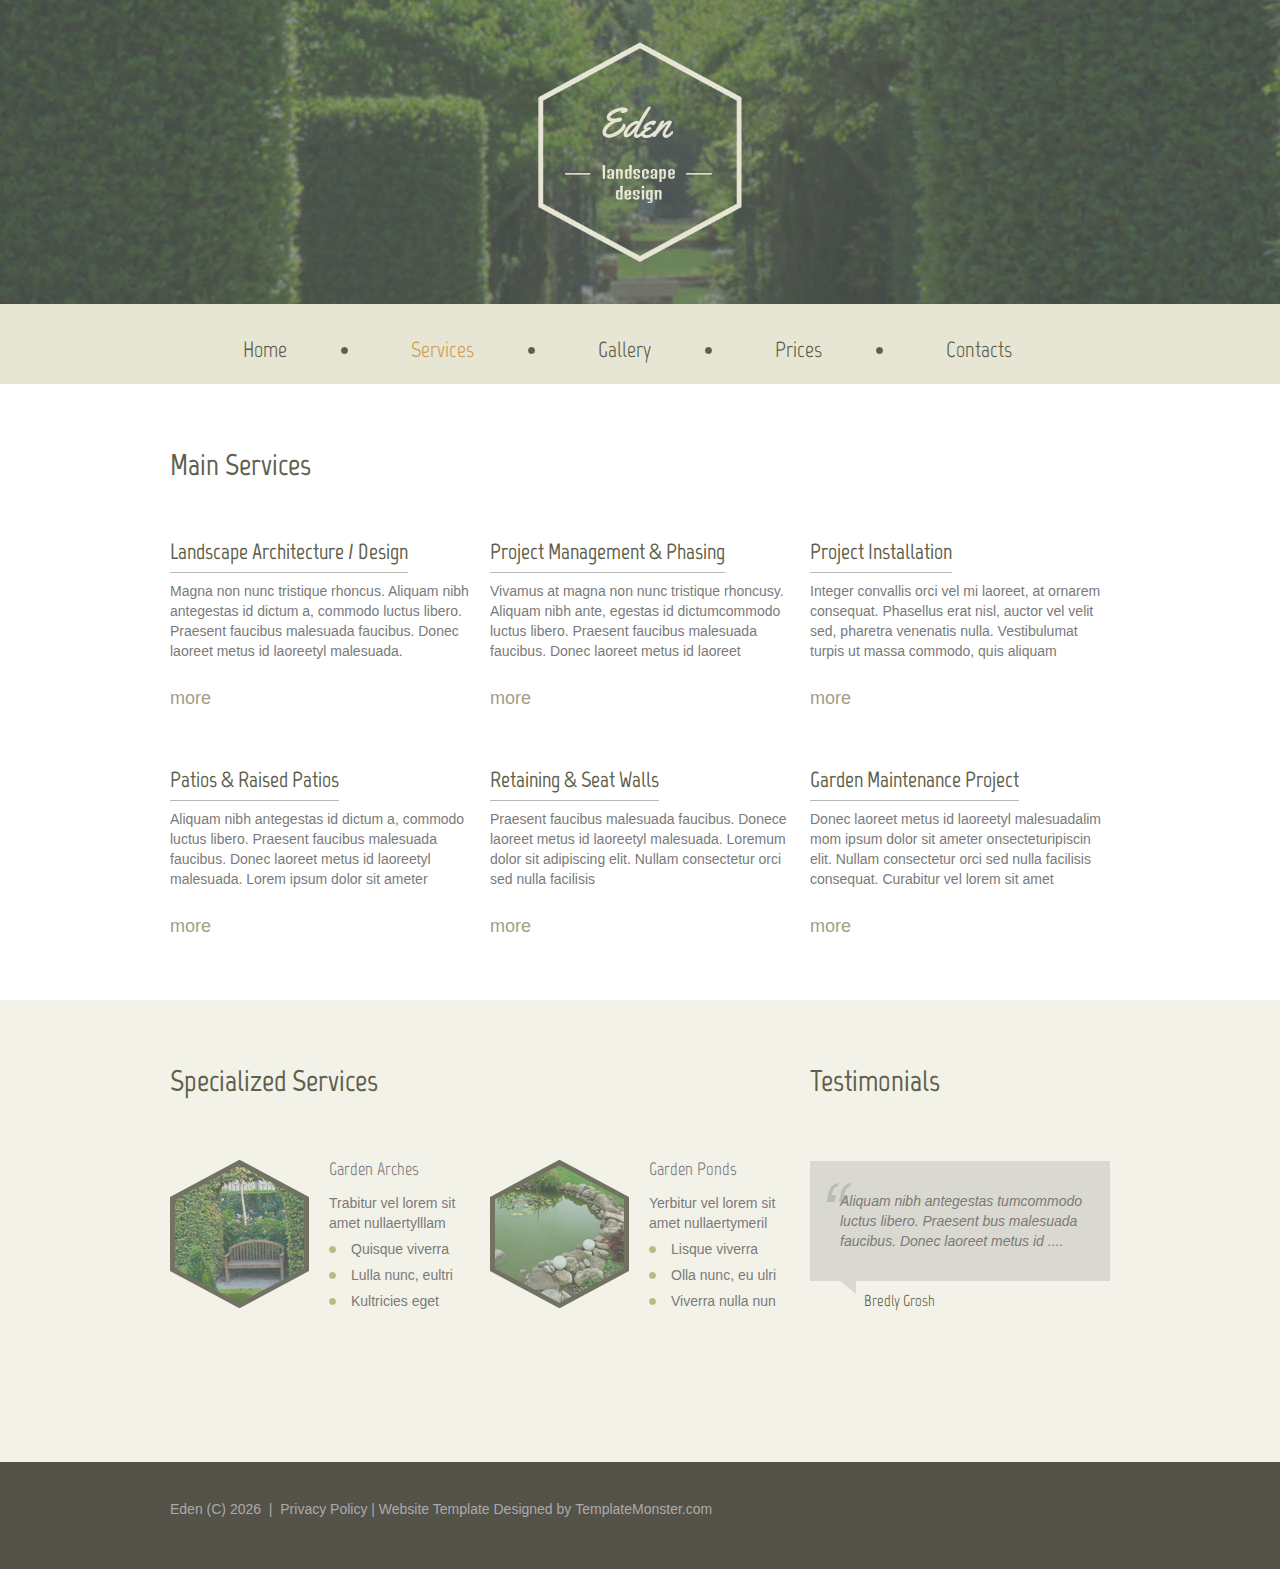
==== eden/site/index-1.html @ 809e6ca6 "perees" ====
<!DOCTYPE html>
<html lang="en">
	<head>
		<title>Services</title>
		<meta charset="utf-8">
		<meta name="format-detection" content="telephone=no" />
		<link rel="icon" href="images/favicon.ico">
		<link rel="shortcut icon" href="images/favicon.ico" />
		<link rel="stylesheet" href="css/style.css">
		<script src="js/jquery.js"></script>
		<script src="js/jquery-migrate-1.1.1.js"></script>
		<script src="js/script.js"></script>
		<script src="js/jquery.ui.totop.js"></script>
		<script src="js/superfish.js"></script>
		<script src="js/jquery.equalheights.js"></script>
		<script src="js/jquery.mobilemenu.js"></script>
		<script src="js/jquery.easing.1.3.js"></script>
		<script>
		$(document).ready(function(){
			$().UItoTop({ easingType: 'easeOutQuart' });
		})
		</script>
		<!--[if lt IE 8]>
		<div style=' clear: both; text-align:center; position: relative;'>
			<a href="http://windows.microsoft.com/en-US/internet-explorer/products/ie/home?ocid=ie6_countdown_bannercode">
				<img src="http://storage.ie6countdown.com/assets/100/images/banners/warning_bar_0000_us.jpg" border="0" height="42" width="820" alt="You are using an outdated browser. For a faster, safer browsing experience, upgrade for free today." />
			</a>
		</div>
		<![endif]-->
		<!--[if lt IE 9]>
			<script src="js/html5shiv.js"></script>
			<link rel="stylesheet" media="screen" href="css/ie.css">
		<![endif]-->
	</head>
	<body id="top">
<!--==============================header=================================-->
		<header>
			<div class="container_12">
				<div class="grid_12">
					<h1>
						<a href="index.html">
							<img src="images/logo.png" alt="Your Happy Family">
						</a>
					</h1>
				</div>
			</div>
			<div class="clear"></div>
			<div class="menu_block ">
				<div class="container_12">
					<div class="grid_12">
						<nav class="horizontal-nav full-width horizontalNav-notprocessed">
							<ul class="sf-menu">
								<li><a href="index.html">Home</a></li>
								<li class="current"><a href="index-1.html">Services</a></li>
								<li><a href="index-2.html">Gallery</a></li>
								<li><a href="index-3.html">Prices</a></li>
								<li><a href="index-4.html">Contacts</a></li>
							</ul>
						</nav>
						<div class="clear"></div>
					</div>
					<div class="clear"></div>
				</div>
			</div>
		</header>
<!--==============================Content=================================-->
		<div class="content"><div class="ic">More Website Templates @ TemplateMonster.com - January 27, 2014!</div>
			<div class="container_12">
				<div class="grid_12">
					<h2>Main Services</h2>
				</div>
				<div class="grid_4">
					<div class="text1"><a href="#">Landscape Architecture / Design</a></div>
					<br>Magna non nunc tristique rhoncus. Aliquam nibh antegestas id dictum a, commodo luctus libero. Praesent faucibus malesuada faucibus. Donec laoreet metus id laoreetyl malesuada.
					<br>
					<a href="#" class="btn">more</a>
				</div>
				<div class="grid_4">
					<div class="text1"><a href="#">Project Management &amp; Phasing</a></div>
					<br>Vivamus at magna non nunc tristique rhoncusy. Aliquam nibh ante, egestas id dictumcommodo luctus libero. Praesent faucibus malesuada faucibus. Donec laoreet metus id laoreet
					<br>
					<a href="#" class="btn">more</a>
				</div>
				<div class="grid_4">
					<div class="text1"><a href="#">Project Installation</a></div>
					<br>Integer convallis orci vel mi laoreet, at ornarem consequat. Phasellus erat nisl, auctor vel velit sed, pharetra venenatis nulla. Vestibulumat turpis ut massa commodo, quis aliquam
					<br>
					<a href="#" class="btn">more</a>
				</div>
				<div class="clear cl1"></div>
				<div class="grid_4">
					<div class="text1"><a href="#">Patios &amp; Raised Patios</a></div>
					<br>Aliquam nibh antegestas id dictum a, commodo luctus libero. Praesent faucibus malesuada faucibus. Donec laoreet metus id laoreetyl malesuada. Lorem ipsum dolor sit ameter
					<br>
					<a href="#" class="btn">more</a>
				</div>
				<div class="grid_4">
					<div class="text1"><a href="#">Retaining &amp; Seat Walls</a></div>
					<br>Praesent faucibus malesuada faucibus. Donece laoreet metus id laoreetyl malesuada. Loremum dolor sit  adipiscing elit. Nullam consectetur orci sed nulla facilisis
					<br>
					<a href="#" class="btn">more</a>
				</div>
				<div class="grid_4">
					<div class="text1"><a href="#">Garden Maintenance Project</a></div>
					<br>Donec laoreet metus id laoreetyl malesuadalim mom ipsum dolor sit ameter onsecteturipiscin elit. Nullam consectetur orci sed nulla facilisis consequat. Curabitur vel lorem sit amet
					<br>
					<a href="#" class="btn">more</a>
				</div>
			</div>
		</div>
		<div class="bottom_block">
			<div class="container_12">
				<div class="grid_8">
					<h2>Specialized Services</h2>
					<div class="grid_4 alpha">
						<div class="block2">
							<div class="img_block ib1 fleft">
								<img src="images/page2_img1.jpg" alt="" class="img_inner">
								<span class="l"></span>
								<span class="ll"></span>
								<span class="r"></span>
								<span class="rr"></span>
								<span class="lb"></span>
								<span class="llb"></span>
								<span class="rb"></span>
								<span class="rrb"></span>
							</div>
							<div class="extra_wrapper">
								<div class="title">Garden Arches</div>
								Trabitur vel lorem sit amet nullaertylllam
								<ul class="list">
									<li><a href="#">Quisque viverra </a></li>
									<li><a href="#">Lulla nunc, eultri</a></li>
									<li><a href="#">Kultricies eget</a></li>
								</ul>
							</div>
						</div>
					</div>
					<div class="grid_4 omega">
						<div class="block2">
							<div class="img_block ib1 fleft">
								<img src="images/page2_img2.jpg" alt="" class="img_inner">
								<span class="l"></span>
								<span class="ll"></span>
								<span class="r"></span>
								<span class="rr"></span>
								<span class="lb"></span>
								<span class="llb"></span>
								<span class="rb"></span>
								<span class="rrb"></span>
							</div>
							<div class="extra_wrapper">
								<div class="title">Garden Ponds</div>
								Yerbitur vel lorem sit amet nullaertymeril
								<ul class="list">
									<li><a href="#">Lisque viverra </a></li>
									<li><a href="#">Olla nunc, eu ulri</a></li>
									<li><a href="#">Viverra nulla nun</a></li>
								</ul>
							</div>
						</div>
					</div>
				</div>
				<div class="grid_4">
					<h2>Testimonials</h2>
					<blockquote class="bq1">
						<p>Aliquam nibh antegestas tumcommodo luctus libero. Praesent bus malesuada faucibus. Donec laoreet metus id ....</p>
						<div class="bq_bot">Bredly Grosh</div>
					</blockquote>
				</div>
			</div>
		</div>
<!--==============================footer=================================-->
		<footer>
			<div class="container_12">
				<div class="grid_12 ">
					<div class="copy">
						Eden (C) <span id="copyright-year"></span> &nbsp;|&nbsp; <a href="#">Privacy Policy</a> | Website Template Designed by <a href="http://www.templatemonster.com/" rel="nofollow">TemplateMonster.com</a>
					</div>
				</div>
				<div class="clear"></div>
			</div>
		</footer>
	</body>
</html>
---- eden/site/css/style.css ----
@import "reset.css";
@import "grid.css";
@import "font-awesome.css";
@import "superfish.css";
@import url(//fonts.googleapis.com/css?family=Marvel:400);
@import url(//fonts.googleapis.com/css?family=Marvel:700);
@import url(//fonts.googleapis.com/css?family=Yellowtail);
html {
	width: 100%;
}

a[href^="tel:"] {
 color: inherit;
 text-decoration: none;
}

* {
	-webkit-text-size-adjust: none;
}

body {
	position: relative;
	min-width: 960px;
    background-color: #53534a;
    color: #7a7a7a;
    font: 14px/20px Arial, Helvetica, sans-serif;
}

.ic {
	border:0;
	float:right;
	background:#fff;
	color:#f00;
	width:50%;
	line-height:10px;
	font-size:10px;
	margin:-220% 0 0 0;
	overflow:hidden;
	padding:0
}

p {
    margin-bottom: 20px;
}


	strong {
		font-weight: 700;
	}

address {
	font-style: normal;
}



input {
	border-radius: 0 !important;
	outline: none !important;
}


img {
	max-width: 100%;
}



/****Heads****/


h1, h2, h3, h4, h5, h6 {
    font-family: 'Marvel', sans-serif;;
	color: #1a1a1a;
    font-weight: normal;
}

h3 {
    padding-top: 59px;
    color: #5f604b;
    font-size: 22px;
    font-weight: bold;
    line-height: 30px;
    margin-bottom: 15px;
}

h2 {
    padding-top: 66px;
    color: #5f604b;
    font-size: 30px;
    font-weight: bold;
    line-height: 30px;
    margin-bottom: 56px;
}

/****Lists****/

ul {
	padding: 0;
	margin: 0;
	list-style: none;
}


.page1 .list {
    margin-top: -1px;
}

ul.list li {
    background: url(../images/marker.png) 0 7px no-repeat;
    padding-left: 22px;
}

ul.list  li+li {
    margin-top: 6px;
}


/****Links****/


a {
	text-decoration: none;
	color: inherit;
	outline: none;
	transition: 0.5s ease;
	-o-transition: 0.5s ease;
	-webkit-transition: 0.5s ease;
}

a:hover {
	color: #ce9f56;
}

a.btn {
    color: #a09f85;
    font-size: 18px;
    margin-top: 27px;
    display: inline-block;
}

.page1 a.btn {
    margin-top: 8px;
}

a.btn:hover {
    color: #ce9f56;
}

/****classes****/

.mb0 {
	margin-bottom: 0px !important;
}
.m0 {
	margin: 0 !important;
}
.pad0 {
	padding: 0 !important;
}

.pad1 {
}


.img_inner {
	max-width: 100%;
	-moz-box-sizing: border-box;
	-webkit-box-sizing: border-box;
	-o-box-sizing: border-box;
	box-sizing: border-box;
	margin-bottom:0px;
	margin-top: 0px;
    border: 5px solid #717262;
}



.fleft {
	float: left;
	width: auto !important;
	margin-right: 20px;
	margin-bottom: 0px;
	margin-top: 0px;
}


.oh {
	overflow: hidden;
}
.fright {
	float: right !important;
}
.upp {
	text-transform: uppercase;
}

.nowrap {
    white-space: nowrap;
}

.alright {
	text-align: right;
}
.center {
	text-align: center;
}
.wrapper, .extra_wrapper {
	overflow: hidden;
}
.clear {
	float: none !important;
	clear: both;
}

.nowrap {
    white-space: nowrap;
}


/*header*/
header {
    background: url(../images/header_img.jpg) center -240px no-repeat;
	display: block;
    overflow: hidden;
    padding: 42px 0 0;
    position: relative;

}

.page1 header {
    padding: 108px 0 0px;
    background-position: center 0;
}



header h1 {
	position: relative;
    text-align: center;
    z-index: 999;
    margin-bottom: 42px;
}


.page1 header h1 a {
    width: 296px;
    height: 317px;
}

.page1 header h1  {
    margin-bottom: 41px;
}


header h1 a {
	display: inline-block;
	overflow: hidden;
	width: 205px;
	font-size: 0;
	line-height: 0;
	text-indent: -999px;
	transition: 0s ease;
	-o-transition: 0s ease;
	-webkit-transition: 0s ease;
}

header h1 a img {
	display: block;
}

.slogan {
    text-align: center;
    font: 36px/36px 'Yellowtail', cursive;
    color: #e7e6d4;
    padding-bottom: 113px;
}

/**Content**/

.content {
    background-color: #fff;
    padding-bottom: 64px;
}

.page1 .content {
    padding-top: 70px;
    padding-bottom: 68px;
}

.block1 {
    text-align: center;
}

.text1 {
    font: bold 22px/30px 'Marvel', sans-serif;
    color: #5f604b;
    border-bottom: 1px solid #b7b7b6;
    padding-top: 1px;
    padding-bottom: 5px;
    display: inline-block;
    margin-bottom: 8px;
}

.page1 .text1 {
    margin-bottom: 0;
}

.img_block {
    display: inline-block;
    position: relative;
    overflow: hidden;
    margin-bottom: 27px;
}

.img_block  span{
    position: absolute;
    left: 0;
    top: 0;
    display: block;
    z-index: 5;
}



.img_block span.l {
    width: 0px;
height: 0px;
border-style: solid;
border-width: 59px 110px 0 0px;
border-color: #fff transparent transparent transparent;
}

.img_block span.ll {
    width: 0px;
height: 0px;
z-index: 4;
border-style: solid;
border-width: 64px 121px 0 0px;
border-color: #717262 transparent transparent transparent;
}

.img_block span.r {
    right: 0;
    left: auto;
    width: 0px;
height: 0px;
border-style: solid;
border-width: 59px 0 0 110px;
border-color: #fff transparent transparent transparent;
}

.img_block span.rr {
    right: 0;
    left: auto;
    width: 0px;
height: 0px;
z-index: 4;
border-style: solid;
border-width: 64px 0 0px 121px;
border-color: #717262 transparent transparent transparent;
}


.img_block span.rb {
    right: 0;
    left: auto;
    top: auto;
    bottom: 0;
    width: 0px;
height: 0px;
border-style: solid;
border-width:  0 0 59px 110px;
border-color:  transparent transparent #fff transparent;
}

.img_block span.rrb {
   right: 0;
    left: auto;
    top: auto;
    bottom: 0;
    width: 0px;
height: 0px;
z-index: 4;
border-style: solid;
border-width: 0 0 64px 121px;
border-color:  transparent transparent #717262 transparent;
}

.img_block span.lb {
    width: 0px;
height: 0px;
top: auto;
bottom: 0;
border-style: solid;
border-width: 0 110px 59px 0px;
border-color:  transparent transparent #fff transparent;
}

.img_block span.llb {
    width: 0px;
height: 0px;
z-index: 4;
top: auto;
bottom: 0;
border-style: solid;
border-width: 0 121px 64px 0px;
border-color:  transparent transparent #717262 transparent;
}

.col1 {
    color: #bbb882;
}

.page1 .bottom_block  {
    padding-bottom: 70px;

}

.bottom_block {
    padding-bottom: 151px;
    background-color: #f3f2e9;
}

.bottom_block h3 {
    padding-top: 63px;
}

.bottom_block .col1 {
    color: #adab86;
}

.clear.cl1 {
    height: 56px;
}

.block2 {
    padding-top: 8px;
}

.block2 .title {
    margin-bottom: 15px;
    font: 18px/18px 'Marvel', sans-serif;
}

.block2 ul {
    padding-top: 6px;
}

.bq1 {
    padding-top: 9px;
}

.bq1 p{
    font-style: italic;
    position: relative;
    background-color: #dad9d1;
    background: url(../images/quotes.png) 16px 22px no-repeat #dad9d1;
    margin-bottom: 11px;
    padding: 30px 25px 30px 30px;
}

.bq1 p:after {
    left: 30px;
    content: '';
    display: block;
    bottom: -13px;
    position: absolute;
    width: 0px;
    height: 0px;
    border-style: solid;
    border-width: 13px 0 0 16px;
    border-color: #dad9d1 transparent transparent transparent;
}

.bq_bot {
    padding-left: 54px;
    font: 16px/18px 'Marvel', sans-serif;
    color: #5f604b;
}

.gallery {
    overflow: hidden;
    padding-bottom: 31px;
}


.gallery p {
    margin-bottom: 22px;
    padding-top: 2px;
}

a.gal {
    background: url(../images/magnify.png) center center no-repeat;
    display: block;
}

a.gal .img_block {
    margin-bottom: 0;
}

.gallery a.gal:hover .img_block{
    opacity: 0.5;
}

.gallery .title {
    padding-top: 20px;
    text-align: center;
    font: 22px/30px 'Marvel', sans-serif;
    color: #5f604b;
}

.cl2 {
    height: 93px;
}

.content .img_block.fleft {
    position: relative;
    top: 6px;
    margin-bottom: 10px;
}
/**Map**/

.map {
    overflow: hidden;
    position: relative;
    padding-right: 20px;
}


.map .img_block span.l {
border-width: 92px 170px 0 0px;
border-color: #fff transparent transparent transparent;
}

.map .img_block span.ll {
border-width: 97px 180px 0 0px;
border-color: #717262 transparent transparent transparent;
}

.map .img_block span.r {
border-width: 92px 0 0 170px;
border-color: #fff transparent transparent transparent;
}

.map .img_block span.rr {
border-width: 97px 0 0px 180px;
border-color: #717262 transparent transparent transparent;
}


.map .img_block span.rb {
border-width:  0 0 92px 170px;
border-color:  transparent transparent #fff transparent;
}

.map .img_block span.rrb {
   right: 0;
    left: auto;
    top: auto;
    bottom: 0;
    width: 0px;
height: 0px;
z-index: 4;
border-style: solid;
border-width: 0 0 97px 180px;
border-color:  transparent transparent #717262 transparent;
}

.map .img_block span.lb {
    width: 0px;
height: 0px;
top: auto;
bottom: 0;
border-style: solid;
border-width: 0 170px 92px 0px;
border-color:  transparent transparent #fff transparent;
}

.map .img_block span.llb {
    width: 0px;
height: 0px;
z-index: 4;
top: auto;
bottom: 0;
border-style: solid;
border-width: 0 180px 97px 0px;
border-color:  transparent transparent #717262 transparent;
}



.map figure {
    position: relative;
	display: block;
	width: 342px;
	-moz-box-sizing: border-box;
	-webkit-box-sizing: border-box;
	-o-box-sizing: border-box;
	box-sizing: border-box;
}


.map figure iframe {
	width: 100%;
	height: 357px;
	max-width: 100%;
}
.map address {
    padding-top: 7px;
	display: block;
}

.map address dt {
    margin-bottom: 20px;
}

 address dd span {
	min-width: 0px;
	display: inline-block;
	text-align: left;
}

.map address dd span.col1 {
	min-width: 0;
}

 address dd strong {
    font-weight: normal;
 }

.map a {

}

p.pt1 {
    padding-top: 2px;
}


a.link-1 {
    color: #bbb882;
}

a.link-1:hover {
    color: inherit;
}


.img_block.ib1 {
    margin-bottom: 0;
}


.img_block.ib1 span.l,
.img_block.ib1 span.ll,
.img_block.ib1 span.r,
.img_block.ib1 span.rr

{
    top: -22px;

}

.img_block.ib1 span.lb,
.img_block.ib1 span.llb,
.img_block.ib1 span.rb,
.img_block.ib1 span.rrb

{
    bottom: -22px;

}

.img_block.ib1 span.l,
.img_block.ib1 span.r  {
border-top-color: #f3f2e9;
}

.img_block.ib1 span.lb,
.img_block.ib1 span.rb  {
    border-bottom-color: #f3f2e9;
}

.img_block.ib2 span.l,
.img_block.ib2 span.r  {
border-top-color: #f3f2e9;
}

.img_block.ib2 span.lb,
.img_block.ib2 span.rb  {
    border-bottom-color: #f3f2e9;
}

.img_block.ib2 {
    margin-bottom: 0;
    top: 9px;
}

.price span {
    display: block;
    background-color: #f3f2e9;
    float: right;
}

.price {
    overflow: hidden;
    background: url(../images/price_dot.png) 0 bottom repeat-x;
}

.price a {
    display: block;
    background-color: #f3f2e9;
    float: left;
}

ul.list.l1 {
    padding-top: 4px;
}

ul.list.l1 li {
    padding-left: 25px;
}

.pb1 {
    padding-bottom: 80px;
}

/**Footer**/
footer {
	display: block;
    position: relative;
    z-index: 10;
    text-align: left;
    color: #aea9a9;
    padding-bottom: 50px;
}


.copy {
    padding: 37px 0px 0;
}

#toTop {
    background: url("../images/totop.png") no-repeat scroll left 0 rgba(0, 0, 0, 0);
    border: medium none;
    bottom: 70px;
    display: none;
    height: 24px;
    width: 40px;
    left: 58%;
    margin-left: 500px;
    overflow: hidden;
    position: fixed;
    text-decoration: none;
    text-indent: -999px;
    transition: all 0s ease 0s;
    z-index: 20;
}
#toTop:hover {
    background-position: right 0;
    outline: medium none;
}


#newsletter {
    padding: 2px 0px 11px;
    float: left;
}



#newsletter .rel {
    position: relative;
    overflow: visible;
}

#newsletter .email {
    width: 100%;
    display: block;
    float: left;
}


#newsletter input {
   border: 1px solid #d1d1c6;
    -moz-box-sizing: border-box;
    -webkit-box-sizing: border-box;
    -o-box-sizing: border-box;
    box-sizing: border-box;
    display: block;
    float: left;
    box-shadow: none !important;
    width: 201px;
    background-color: #dad9d1;
    color: #92928d;
    font: italic 12px/18px Arial, Helvetica, sans-serif;
    height: 34px;
    padding: 8px 15px 8px;
    -moz-box-sizing: border-box;
 -webkit-box-sizing: border-box;
 -o-box-sizing: border-box;
 box-sizing: border-box;
 -webkit-appearance: none;
 transition: 0.5s ease;
    -o-transition: 0.5s ease;
    -webkit-transition: 0.5s ease;
}



#newsletter a {
    font-size: 14px;
    line-height: 18px;
    float: right;
    color: #fff;
    background-color: #7e7f6f;
    padding: 9px 18px 7px 16px;
    display: block;
    cursor: pointer;

}

#newsletter a:hover {
    background-position: 0 bottom;
}


#newsletter .error, #form1 .empty {     
    height:0px;
    top: 33px;
    width: 100%;
    left: 0;
    text-align: left;
    font-size: 10px;
    line-height: 13px;
    color: #fff;
    display: block;
    overflow: hidden;
    z-index: 999;
    -webkit-transition:  0.3s ease-out; 
    -o-transition: all 0.3s ease-out; 
    transition: all 0.3s ease-out; 
    position: absolute;
    }

#newsletter label.invalid .error {
    /*display: block;*/
    height:40px;

}

#newsletter .success {
    width: 100%;
    top: 0px;
    z-index: 999;
    -moz-box-sizing: border-box;
    -webkit-box-sizing: border-box;
    -o-box-sizing: border-box;
    box-sizing: border-box; 
    display: none;  
    background: #dad9d1;
    border: 1px solid #d1d1c6;
    color: #92928d;
    left: 0px;
    height: 34px;
    overflow: hidden;
    padding: 7px 10px;
    -webkit-transition:  0.3s ease-out; 
    -o-transition: all 0.3s ease-out; 
    transition: all 0.3s ease-out; 
    position: absolute;
}
---- eden/site/css/ie.css ----
.some_class
{
	behavior: url(js/PIE.htc);
	position: relative;
}


#form .invalid .error-message, #form .empty .empty-message {
	display: block;
}

#form .error-message, #form .empty-message {
	display: none;
}

.gallery a.gal:hover .img_block {
	filter:progid:DXImageTransform.Microsoft.Alpha(opacity=50);
}
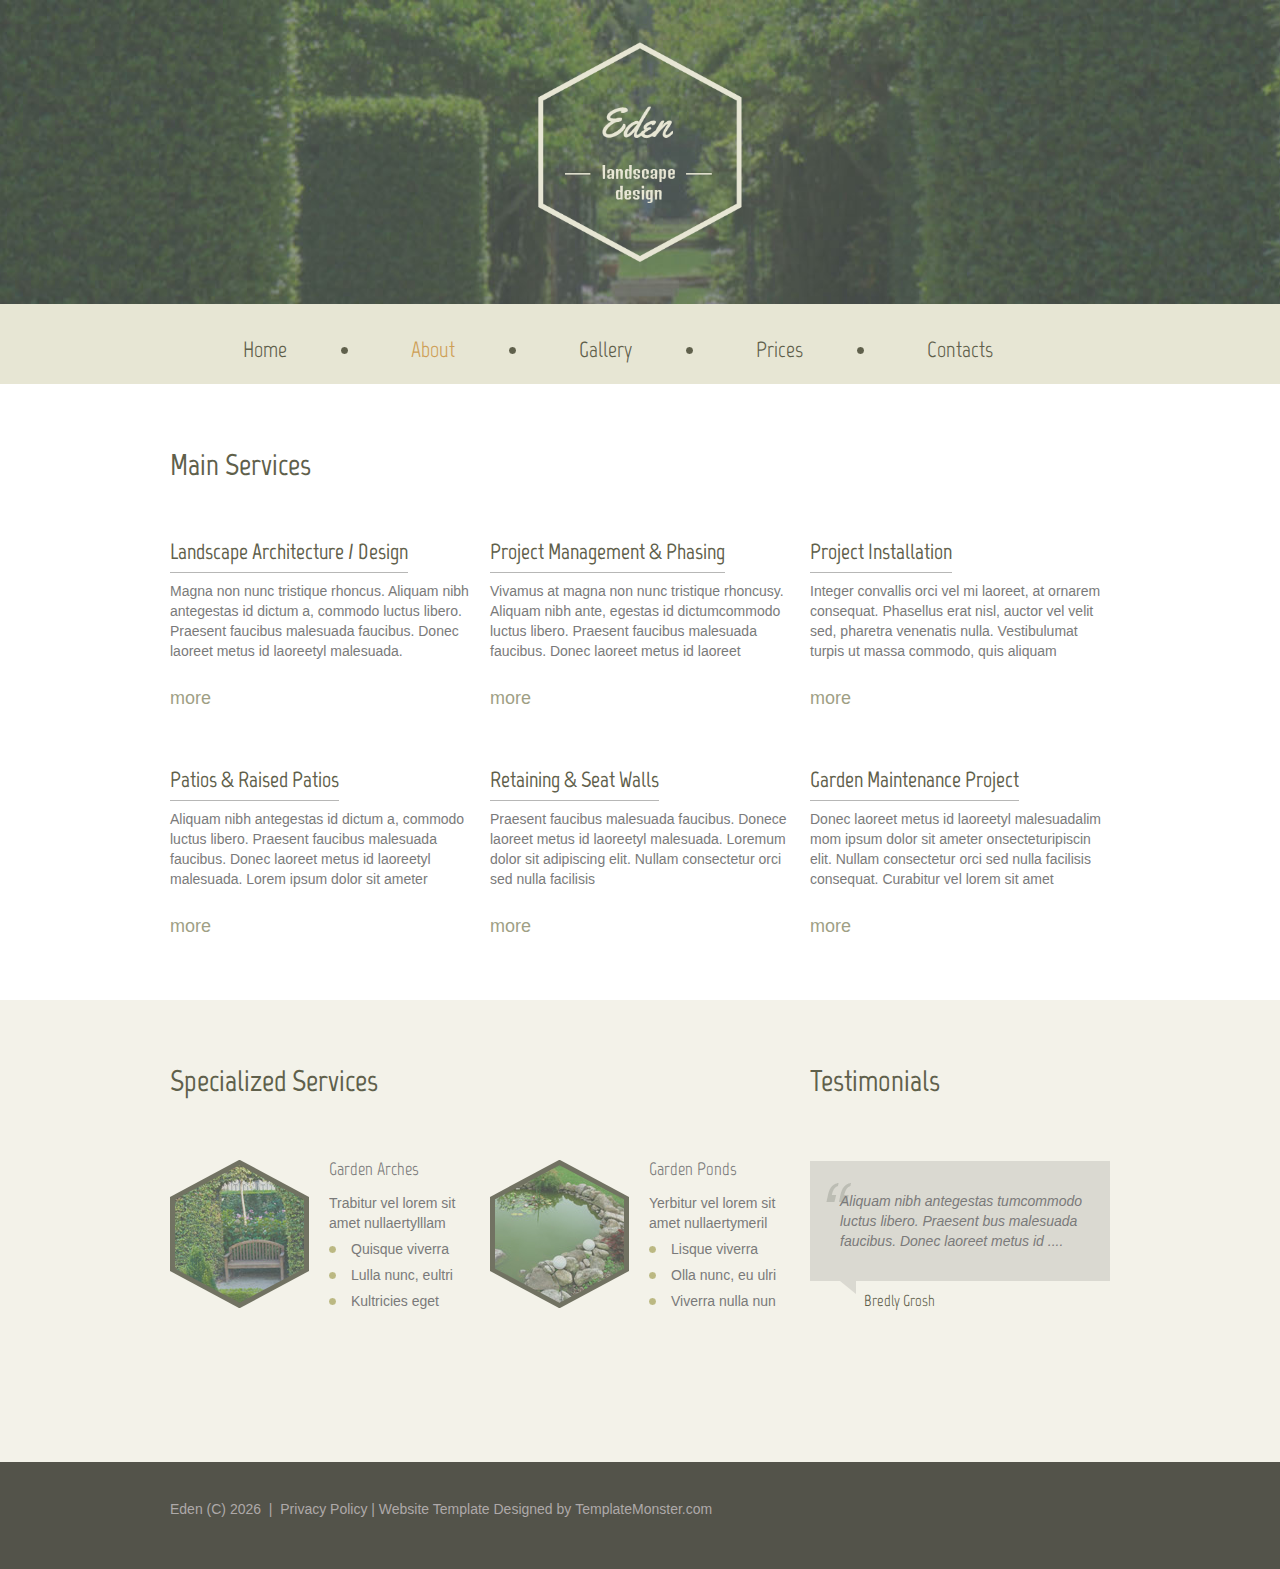
==== commit e7b7d297: "title changed" ====
--- a/eden/site/index-1.html
+++ b/eden/site/index-1.html
@@ -1,7 +1,7 @@
 <!DOCTYPE html>
 <html lang="en">
 	<head>
-		<title>Services</title>
+		<title>About us</title>
 		<meta charset="utf-8">
 		<meta name="format-detection" content="telephone=no" />
 		<link rel="icon" href="images/favicon.ico">
@@ -51,7 +51,7 @@
 						<nav class="horizontal-nav full-width horizontalNav-notprocessed">
 							<ul class="sf-menu">
 								<li><a href="index.html">Home</a></li>
-								<li class="current"><a href="index-1.html">Services</a></li>
+								<li class="current"><a href="index-1.html">About</a></li>
 								<li><a href="index-2.html">Gallery</a></li>
 								<li><a href="index-3.html">Prices</a></li>
 								<li><a href="index-4.html">Contacts</a></li>
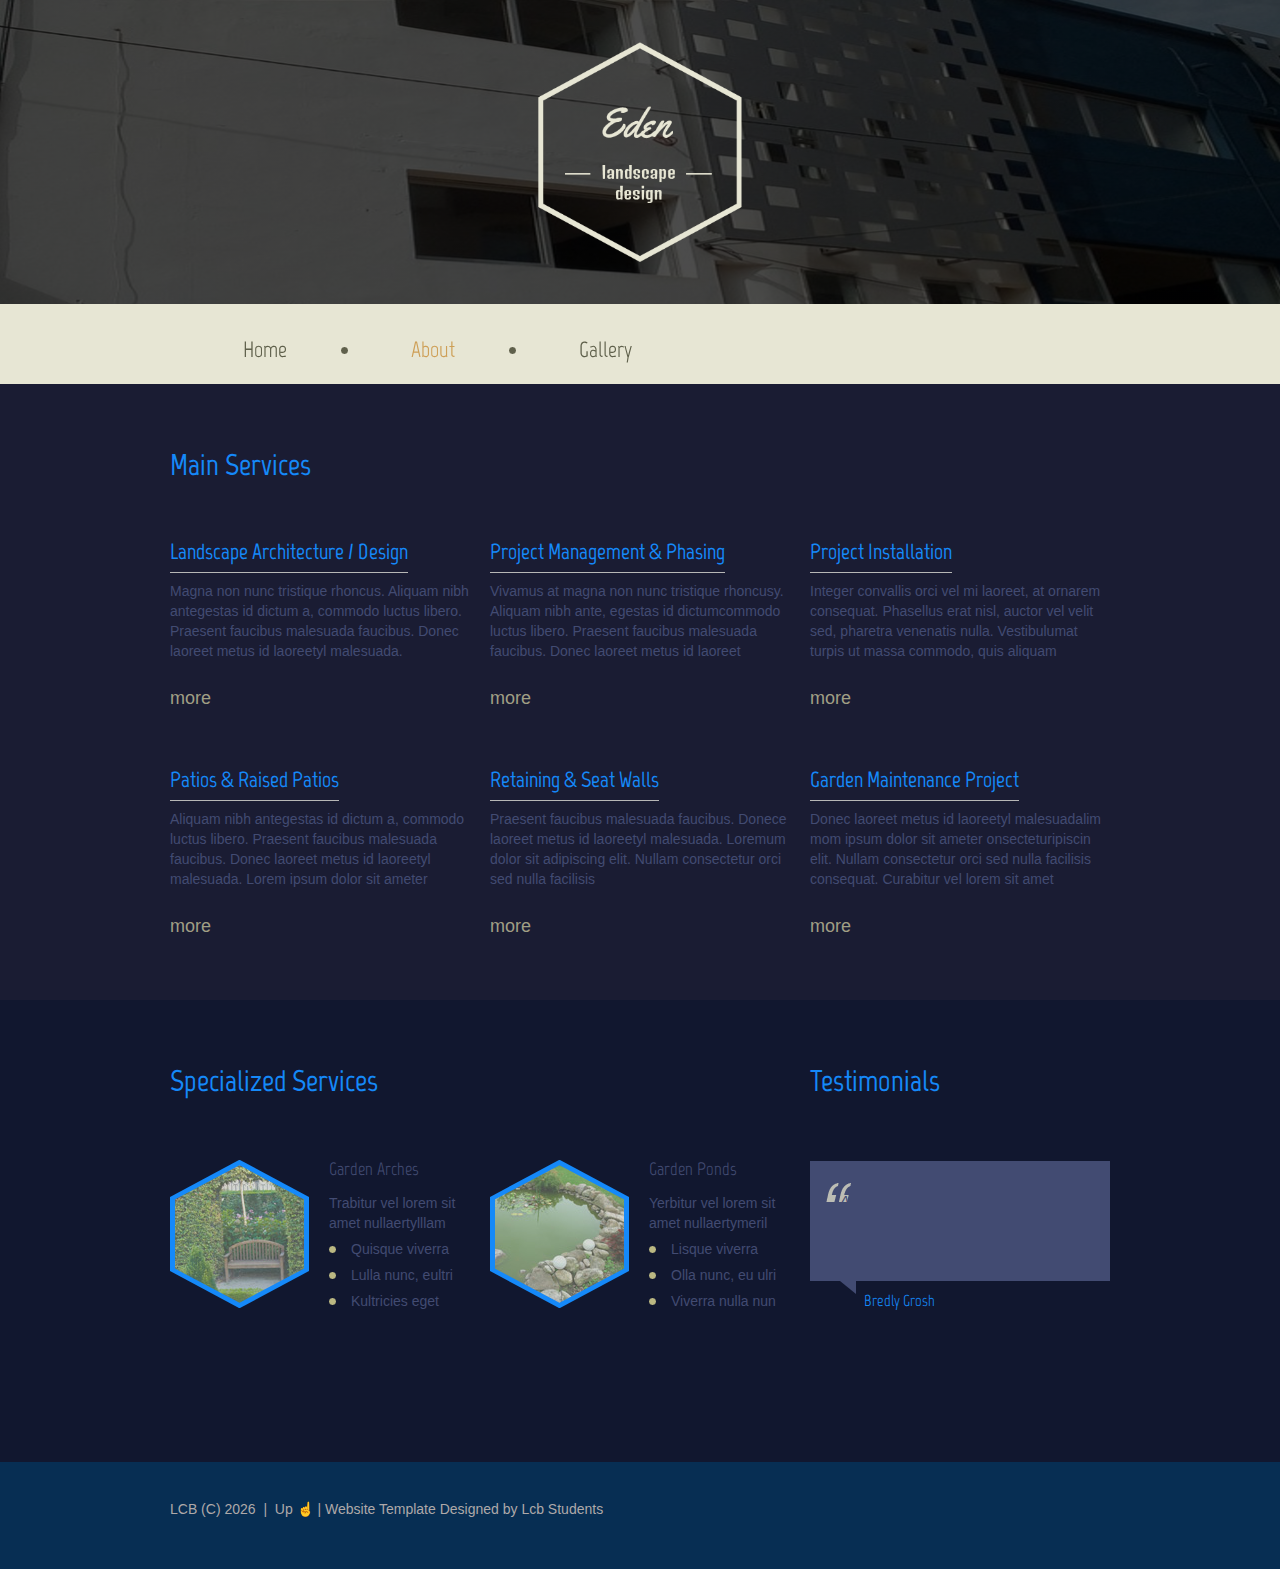
==== commit f406f0ac: "coryright changes" ====
--- a/eden/site/index-1.html
+++ b/eden/site/index-1.html
@@ -4,6 +4,7 @@
 		<title>About us</title>
 		<meta charset="utf-8">
 		<meta name="format-detection" content="telephone=no" />
+		<link rel="icon" href="icon/logo-1.ico">
 		<link rel="icon" href="images/favicon.ico">
 		<link rel="shortcut icon" href="images/favicon.ico" />
 		<link rel="stylesheet" href="css/style.css">
@@ -53,8 +54,6 @@
 								<li><a href="index.html">Home</a></li>
 								<li class="current"><a href="index-1.html">About</a></li>
 								<li><a href="index-2.html">Gallery</a></li>
-								<li><a href="index-3.html">Prices</a></li>
-								<li><a href="index-4.html">Contacts</a></li>
 							</ul>
 						</nav>
 						<div class="clear"></div>
@@ -175,7 +174,7 @@
 			<div class="container_12">
 				<div class="grid_12 ">
 					<div class="copy">
-						Eden (C) <span id="copyright-year"></span> &nbsp;|&nbsp; <a href="#">Privacy Policy</a> | Website Template Designed by <a href="http://www.templatemonster.com/" rel="nofollow">TemplateMonster.com</a>
+						LCB (C) <span id="copyright-year"></span> &nbsp;|&nbsp; <a href="#">Up ☝</a> | Website Template Designed by <a href="https://lecollegebilingue-dakar.net" rel="nofollow">Lcb Students</a>
 					</div>
 				</div>
 				<div class="clear"></div>
--- a/eden/site/css/style.css
+++ b/eden/site/css/style.css
@@ -21,8 +21,8 @@
 body {
 	position: relative;
 	min-width: 960px;
-    background-color: #53534a;
-    color: #7a7a7a;
+    background-color: #072e53;
+    color: #424B72;
     font: 14px/20px Arial, Helvetica, sans-serif;
 }
 
@@ -77,7 +77,7 @@
 
 h3 {
     padding-top: 59px;
-    color: #5f604b;
+    color: #1589F9;
     font-size: 22px;
     font-weight: bold;
     line-height: 30px;
@@ -86,7 +86,7 @@
 
 h2 {
     padding-top: 66px;
-    color: #5f604b;
+    color: #1589F9;
     font-size: 30px;
     font-weight: bold;
     line-height: 30px;
@@ -171,7 +171,7 @@
 	box-sizing: border-box;
 	margin-bottom:0px;
 	margin-top: 0px;
-    border: 5px solid #717262;
+    border: 5px solid #1589F9;
 }
 
 
@@ -220,13 +220,15 @@
 
 /*header*/
 header {
-    background: url(../images/header_img.jpg) center -240px no-repeat;
+    background:linear-gradient(rgba(0,0,0,0.7), rgba(0,0,0,0.7)), url(../images/header_img.jpg) center -240px no-repeat;
+    filter: brightness(100%);
 	display: block;
     overflow: hidden;
     padding: 42px 0 0;
     position: relative;
 
 }
+
 
 .page1 header {
     padding: 108px 0 0px;
@@ -271,7 +273,7 @@
 
 .slogan {
     text-align: center;
-    font: 36px/36px 'Yellowtail', cursive;
+    font: 36px/36px 'Century Gothic', cursive;
     color: #e7e6d4;
     padding-bottom: 113px;
 }
@@ -279,7 +281,7 @@
 /**Content**/
 
 .content {
-    background-color: #fff;
+    background-color: #1A1C33;
     padding-bottom: 64px;
 }
 
@@ -294,7 +296,7 @@
 
 .text1 {
     font: bold 22px/30px 'Marvel', sans-serif;
-    color: #5f604b;
+    color: #1589F9;
     border-bottom: 1px solid #b7b7b6;
     padding-top: 1px;
     padding-bottom: 5px;
@@ -328,7 +330,7 @@
 height: 0px;
 border-style: solid;
 border-width: 59px 110px 0 0px;
-border-color: #fff transparent transparent transparent;
+border-color: #1A1C33 transparent transparent transparent;
 }
 
 .img_block span.ll {
@@ -337,7 +339,7 @@
 z-index: 4;
 border-style: solid;
 border-width: 64px 121px 0 0px;
-border-color: #717262 transparent transparent transparent;
+border-color: #1589F9 transparent transparent transparent;
 }
 
 .img_block span.r {
@@ -347,7 +349,7 @@
 height: 0px;
 border-style: solid;
 border-width: 59px 0 0 110px;
-border-color: #fff transparent transparent transparent;
+border-color: #1A1C33 transparent transparent transparent;
 }
 
 .img_block span.rr {
@@ -358,7 +360,7 @@
 z-index: 4;
 border-style: solid;
 border-width: 64px 0 0px 121px;
-border-color: #717262 transparent transparent transparent;
+border-color: #1589F9 transparent transparent transparent;
 }
 
 
@@ -371,7 +373,7 @@
 height: 0px;
 border-style: solid;
 border-width:  0 0 59px 110px;
-border-color:  transparent transparent #fff transparent;
+border-color:  transparent transparent #1A1C33 transparent;
 }
 
 .img_block span.rrb {
@@ -384,7 +386,7 @@
 z-index: 4;
 border-style: solid;
 border-width: 0 0 64px 121px;
-border-color:  transparent transparent #717262 transparent;
+border-color:  transparent transparent #1589F9 transparent;
 }
 
 .img_block span.lb {
@@ -394,7 +396,7 @@
 bottom: 0;
 border-style: solid;
 border-width: 0 110px 59px 0px;
-border-color:  transparent transparent #fff transparent;
+border-color:  transparent transparent #1A1C33 transparent;
 }
 
 .img_block span.llb {
@@ -405,11 +407,11 @@
 bottom: 0;
 border-style: solid;
 border-width: 0 121px 64px 0px;
-border-color:  transparent transparent #717262 transparent;
+border-color:  transparent transparent #1589F9 transparent;
 }
 
 .col1 {
-    color: #bbb882;
+    color: #1589F9;
 }
 
 .page1 .bottom_block  {
@@ -419,7 +421,7 @@
 
 .bottom_block {
     padding-bottom: 151px;
-    background-color: #f3f2e9;
+    background-color: #11172F;
 }
 
 .bottom_block h3 {
@@ -454,8 +456,8 @@
 .bq1 p{
     font-style: italic;
     position: relative;
-    background-color: #dad9d1;
-    background: url(../images/quotes.png) 16px 22px no-repeat #dad9d1;
+    background-color: #424B72;
+    background: url(../images/quotes.png) 16px 22px no-repeat #424B72;
     margin-bottom: 11px;
     padding: 30px 25px 30px 30px;
 }
@@ -470,13 +472,13 @@
     height: 0px;
     border-style: solid;
     border-width: 13px 0 0 16px;
-    border-color: #dad9d1 transparent transparent transparent;
+    border-color: #424B72 transparent transparent transparent;
 }
 
 .bq_bot {
     padding-left: 54px;
     font: 16px/18px 'Marvel', sans-serif;
-    color: #5f604b;
+    color: #1589F9;
 }
 
 .gallery {
@@ -507,7 +509,7 @@
     padding-top: 20px;
     text-align: center;
     font: 22px/30px 'Marvel', sans-serif;
-    color: #5f604b;
+    color: #1589F9;
 }
 
 .cl2 {
@@ -535,7 +537,7 @@
 
 .map .img_block span.ll {
 border-width: 97px 180px 0 0px;
-border-color: #717262 transparent transparent transparent;
+border-color: #1589F9 transparent transparent transparent;
 }
 
 .map .img_block span.r {
@@ -545,13 +547,13 @@
 
 .map .img_block span.rr {
 border-width: 97px 0 0px 180px;
-border-color: #717262 transparent transparent transparent;
+border-color: #1589F9 transparent transparent transparent;
 }
 
 
 .map .img_block span.rb {
 border-width:  0 0 92px 170px;
-border-color:  transparent transparent #fff transparent;
+border-color:  transparent transparent #1A1C33 transparent;
 }
 
 .map .img_block span.rrb {
@@ -564,7 +566,7 @@
 z-index: 4;
 border-style: solid;
 border-width: 0 0 97px 180px;
-border-color:  transparent transparent #717262 transparent;
+border-color:  transparent transparent #1589F9 transparent;
 }
 
 .map .img_block span.lb {
@@ -574,7 +576,7 @@
 bottom: 0;
 border-style: solid;
 border-width: 0 170px 92px 0px;
-border-color:  transparent transparent #fff transparent;
+border-color:  transparent transparent #1A1C33 transparent;
 }
 
 .map .img_block span.llb {
@@ -585,7 +587,7 @@
 bottom: 0;
 border-style: solid;
 border-width: 0 180px 97px 0px;
-border-color:  transparent transparent #717262 transparent;
+border-color:  transparent transparent #1589F9 transparent;
 }
 
 
@@ -639,7 +641,7 @@
 
 
 a.link-1 {
-    color: #bbb882;
+    color: #1589F9;
 }
 
 a.link-1:hover {
@@ -674,22 +676,22 @@
 
 .img_block.ib1 span.l,
 .img_block.ib1 span.r  {
-border-top-color: #f3f2e9;
+border-top-color: #11172F;
 }
 
 .img_block.ib1 span.lb,
 .img_block.ib1 span.rb  {
-    border-bottom-color: #f3f2e9;
+    border-bottom-color: #11172F;
 }
 
 .img_block.ib2 span.l,
 .img_block.ib2 span.r  {
-border-top-color: #f3f2e9;
+border-top-color: #11172F;
 }
 
 .img_block.ib2 span.lb,
 .img_block.ib2 span.rb  {
-    border-bottom-color: #f3f2e9;
+    border-bottom-color: #11172F;
 }
 
 .img_block.ib2 {
@@ -699,7 +701,7 @@
 
 .price span {
     display: block;
-    background-color: #f3f2e9;
+    background-color: #11172F;
     float: right;
 }
 
@@ -710,7 +712,7 @@
 
 .price a {
     display: block;
-    background-color: #f3f2e9;
+    background-color: #11172F;
     float: left;
 }
 
@@ -783,7 +785,8 @@
 
 
 #newsletter input {
-   border: 1px solid #d1d1c6;
+    
+   border: 1px solid #1589F9;
     -moz-box-sizing: border-box;
     -webkit-box-sizing: border-box;
     -o-box-sizing: border-box;
@@ -792,7 +795,7 @@
     float: left;
     box-shadow: none !important;
     width: 201px;
-    background-color: #dad9d1;
+    background-color: #424B72;
     color: #92928d;
     font: italic 12px/18px Arial, Helvetica, sans-serif;
     height: 34px;
@@ -814,7 +817,7 @@
     line-height: 18px;
     float: right;
     color: #fff;
-    background-color: #7e7f6f;
+    background-color: #1589F9;
     padding: 9px 18px 7px 16px;
     display: block;
     cursor: pointer;
@@ -823,6 +826,7 @@
 
 #newsletter a:hover {
     background-position: 0 bottom;
+    box-shadow: 0 5px 30px #1589F9;
 }
 
 
@@ -834,7 +838,7 @@
     text-align: left;
     font-size: 10px;
     line-height: 13px;
-    color: #fff;
+    color: #1589F9;
     display: block;
     overflow: hidden;
     z-index: 999;
@@ -859,9 +863,9 @@
     -o-box-sizing: border-box;
     box-sizing: border-box; 
     display: none;  
-    background: #dad9d1;
-    border: 1px solid #d1d1c6;
-    color: #92928d;
+    background: #424B72;
+    border: 1px solid #1589F9;
+    color: #1589F9;
     left: 0px;
     height: 34px;
     overflow: hidden;
